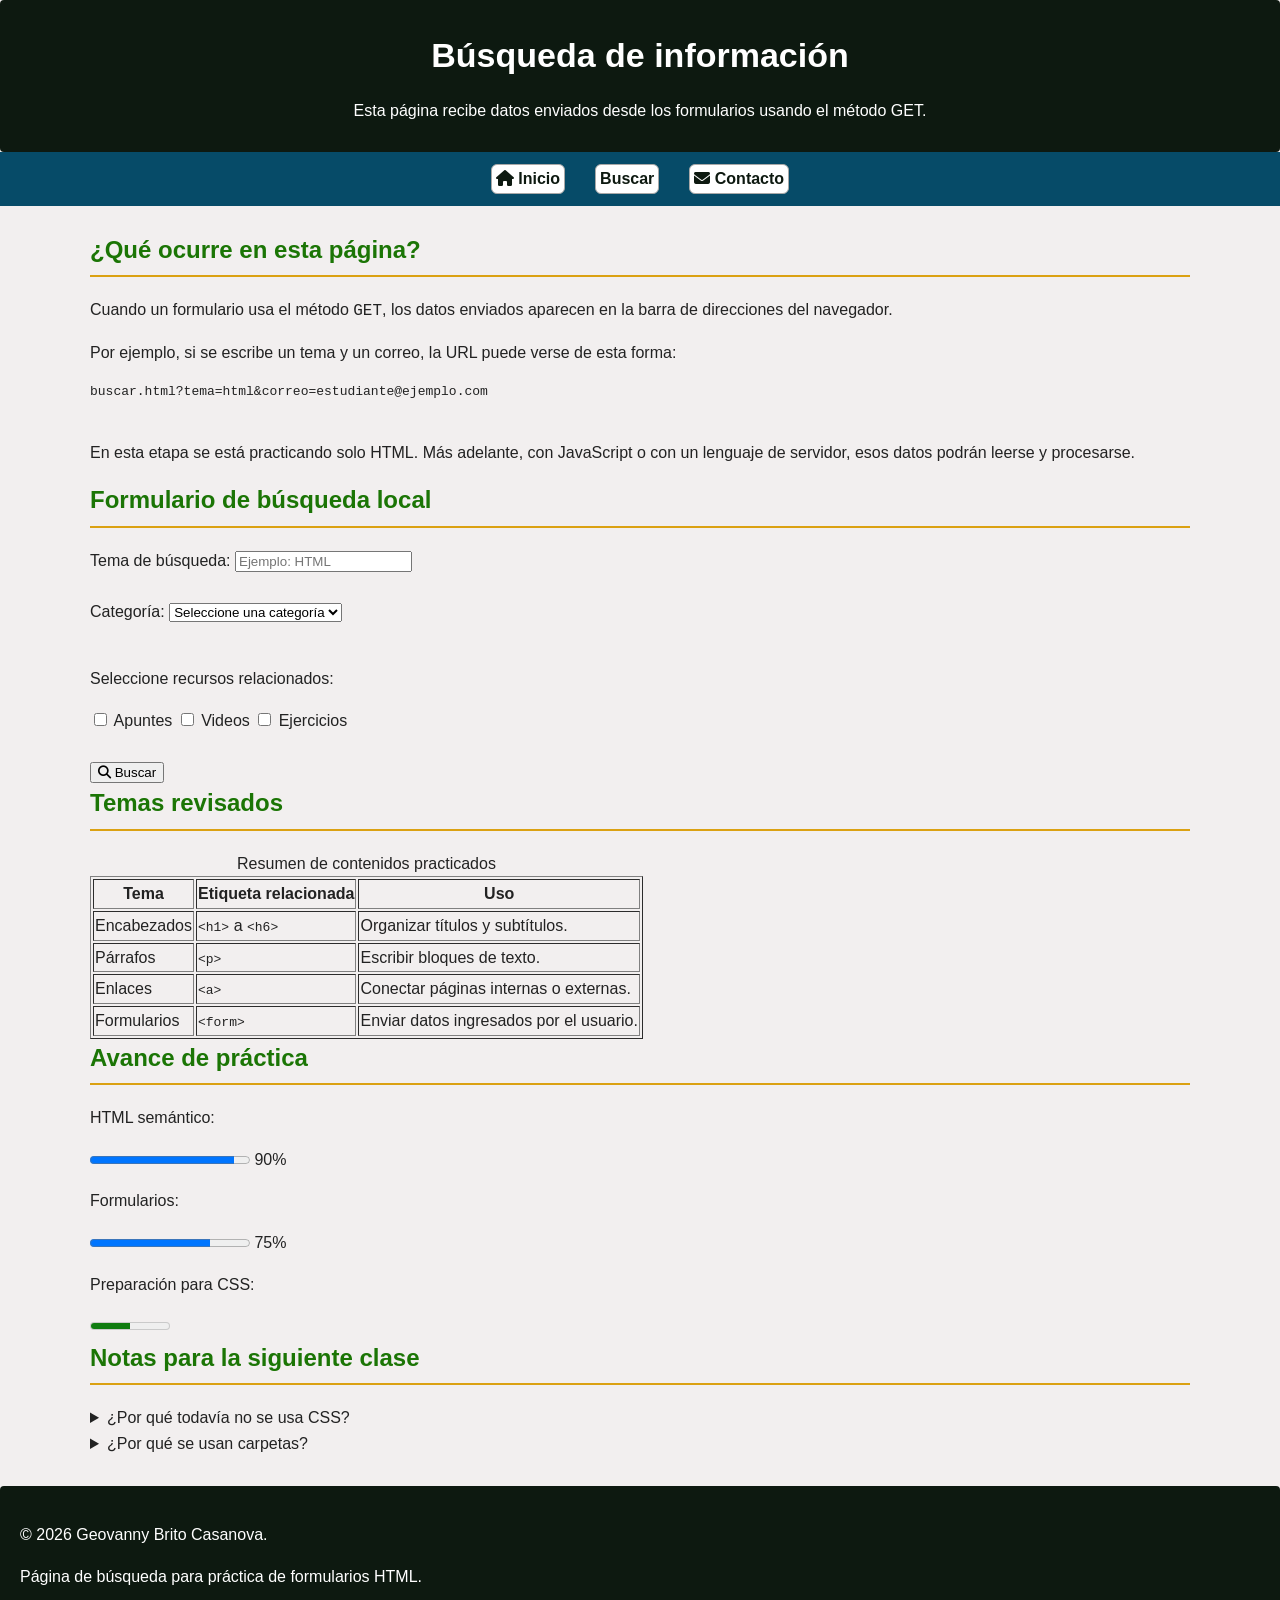
==== pages/buscar.html @ 32e03b08 "Primera practica de css" ====
<!DOCTYPE html>
<html lang="es">

<head>
    <meta charset="UTF-8">
    <title>Búsqueda de información</title>

    <!-- Como este archivo está dentro de pages, se sube un nivel con ../ -->
    <link rel="icon" href="../img/mundito.ico" type="image/x-icon">

    <link rel="stylesheet" href="https://cdnjs.cloudflare.com/ajax/libs/font-awesome/6.5.0/css/all.min.css">

    <link rel="stylesheet" href="../css/general.css">
    <link rel="stylesheet" href="../css/buscar.css">
</head>

<body>

    <header>
        <h1>Búsqueda de información</h1>
        <p>Esta página recibe datos enviados desde los formularios usando el método GET.</p>
    </header>

    <nav>
        <a href="../index.html">
            <i class="fa-solid fa-house"></i>
            Inicio
        </a>

        <a href="buscar.html">Buscar</a>

        <a href="cto/contacto.html">
            <i class="fa-solid fa-envelope"></i>
            Contacto
        </a>
    </nav>

    <main>

        <section>
            <h2>¿Qué ocurre en esta página?</h2>

            <p>
                Cuando un formulario usa el método <code>GET</code>, los datos enviados aparecen
                en la barra de direcciones del navegador.
            </p>

            <p>
                Por ejemplo, si se escribe un tema y un correo, la URL puede verse de esta forma:
            </p>

            <pre>
buscar.html?tema=html&correo=estudiante@ejemplo.com
            </pre>

            <p>
                En esta etapa se está practicando solo HTML. Más adelante, con JavaScript o con
                un lenguaje de servidor, esos datos podrán leerse y procesarse.
            </p>
        </section>

        <section>
            <h2>Formulario de búsqueda local</h2>

            <form method="GET" action="buscar.html">

                <label for="tema">Tema de búsqueda:</label>
                <input type="text" id="tema" name="tema" placeholder="Ejemplo: HTML" required minlength="3"
                    maxlength="20">

                <br><br>

                <label for="categoria">Categoría:</label>
                <select id="categoria" name="categoria" required>
                    <option value="">Seleccione una categoría</option>
                    <option value="estructura">Estructura HTML</option>
                    <option value="formularios">Formularios</option>
                    <option value="multimedia">Multimedia</option>
                    <option value="tablas">Tablas</option>
                </select>

                <br><br>

                <p>Seleccione recursos relacionados:</p>

                <label>
                    <input type="checkbox" name="recursos[]" value="apuntes">
                    Apuntes
                </label>

                <label>
                    <input type="checkbox" name="recursos[]" value="videos">
                    Videos
                </label>

                <label>
                    <input type="checkbox" name="recursos[]" value="ejercicios">
                    Ejercicios
                </label>

                <br><br>

                <button type="submit">
                    <i class="fa-solid fa-magnifying-glass"></i>
                    Buscar
                </button>
            </form>
        </section>

        <section>
            <h2>Temas revisados</h2>

            <table border="1">
                <caption>Resumen de contenidos practicados</caption>

                <thead>
                    <tr>
                        <th>Tema</th>
                        <th>Etiqueta relacionada</th>
                        <th>Uso</th>
                    </tr>
                </thead>

                <tbody>
                    <tr>
                        <td>Encabezados</td>
                        <td><code>&lt;h1&gt;</code> a <code>&lt;h6&gt;</code></td>
                        <td>Organizar títulos y subtítulos.</td>
                    </tr>

                    <tr>
                        <td>Párrafos</td>
                        <td><code>&lt;p&gt;</code></td>
                        <td>Escribir bloques de texto.</td>
                    </tr>

                    <tr>
                        <td>Enlaces</td>
                        <td><code>&lt;a&gt;</code></td>
                        <td>Conectar páginas internas o externas.</td>
                    </tr>

                    <tr>
                        <td>Formularios</td>
                        <td><code>&lt;form&gt;</code></td>
                        <td>Enviar datos ingresados por el usuario.</td>
                    </tr>
                </tbody>
            </table>
        </section>

        <section>
            <h2>Avance de práctica</h2>

            <p>HTML semántico:</p>
            <progress value="90" max="100"></progress>
            <span>90%</span>

            <p>Formularios:</p>
            <progress value="75" max="100"></progress>
            <span>75%</span>

            <p>Preparación para CSS:</p>
            <meter value="5" min="0" max="10"></meter>
        </section>

        <section>
            <h2>Notas para la siguiente clase</h2>

            <details>
                <summary>¿Por qué todavía no se usa CSS?</summary>
                <p>
                    Primero se está ordenando la estructura HTML. Después se aplicará CSS para
                    mejorar colores, márgenes, tamaños, distribución y diseño visual.
                </p>
            </details>

            <details>
                <summary>¿Por qué se usan carpetas?</summary>
                <p>
                    Las carpetas permiten separar imágenes, audio, video y páginas internas.
                    Esto ayuda a mantener el proyecto ordenado.
                </p>
            </details>
        </section>

    </main>

    <footer>
        <p>&copy; 2026 Geovanny Brito Casanova.</p>
        <p>Página de búsqueda para práctica de formularios HTML.</p>
    </footer>

</body>

</html>
---- css/general.css ----
*{
    box-sizing: border-box;
}
/* bloque del body */
body{
    margin: 0;
    font-family: Arial, Helvetica, sans-serif;
    background-color: #f2efef;
    color: #222;
    line-height: 1.6;
}
/* SELECTORES DE etiquetas  con estilos */
h1{
    margin: 0;
    font-size: 34px;
    text-align: center;
}
h2{
    color: #1b7505;
    margin-top: 0;
    border-bottom: 2px solid #dba112;
    padding-bottom: 6px;
} 

h3 {
    color:#222
}

p{
    font-size: 16px;
    text-align: justify;
}

a{
    color:#a1c1c8;
    text-decoration: none;

}
/*  ETIQUETA CON UNA ACCION*/
a:hover{ 
    text-decoration: underline;
    color:#9dc6c9
}
/* BLOQUE DE ENCABEZADO */
header{
    background-color: #0d1910;
    color: white;
    padding: 28px 16px;
    text-align: center;
    border-radius: 4px;

}

header p{
    text-align: center;
    margin-bottom: 0;
}
/* BLOQUE DEL PIE DE PAGINA */
footer{
    background-color: #0d1910;
    color: white;
    text-align:center;
    padding: 20px;
    margin-top: 30px;
    border-radius: 4px;

}
footer address { 
    font-style: normal;
}
/* BLOQUE 5 DE NAVEGACION */
nav{
    background-color: #064b68;
    padding: 12px;
    text-align: center;
    display: flex;
    justify-content: center;
    flex-wrap: wrap;
    gap: 30px;
}

nav a{
    background-color: white;
    color:#0d1910;
    padding: 1px 4px;
    border-radius: 6px;
    font-weight: bold;
    border: 1px solid #a8a8a7;
}

nav a:hover{
    background-color: #9dc6c9;
    color: white;
    text-decoration: none;
}

/* BLOQUE 6 ESTRUCTURA PRINCIPAL */
main{
    width: 90%;
    max-width: 1100px;
    margin: 25px auto;
}
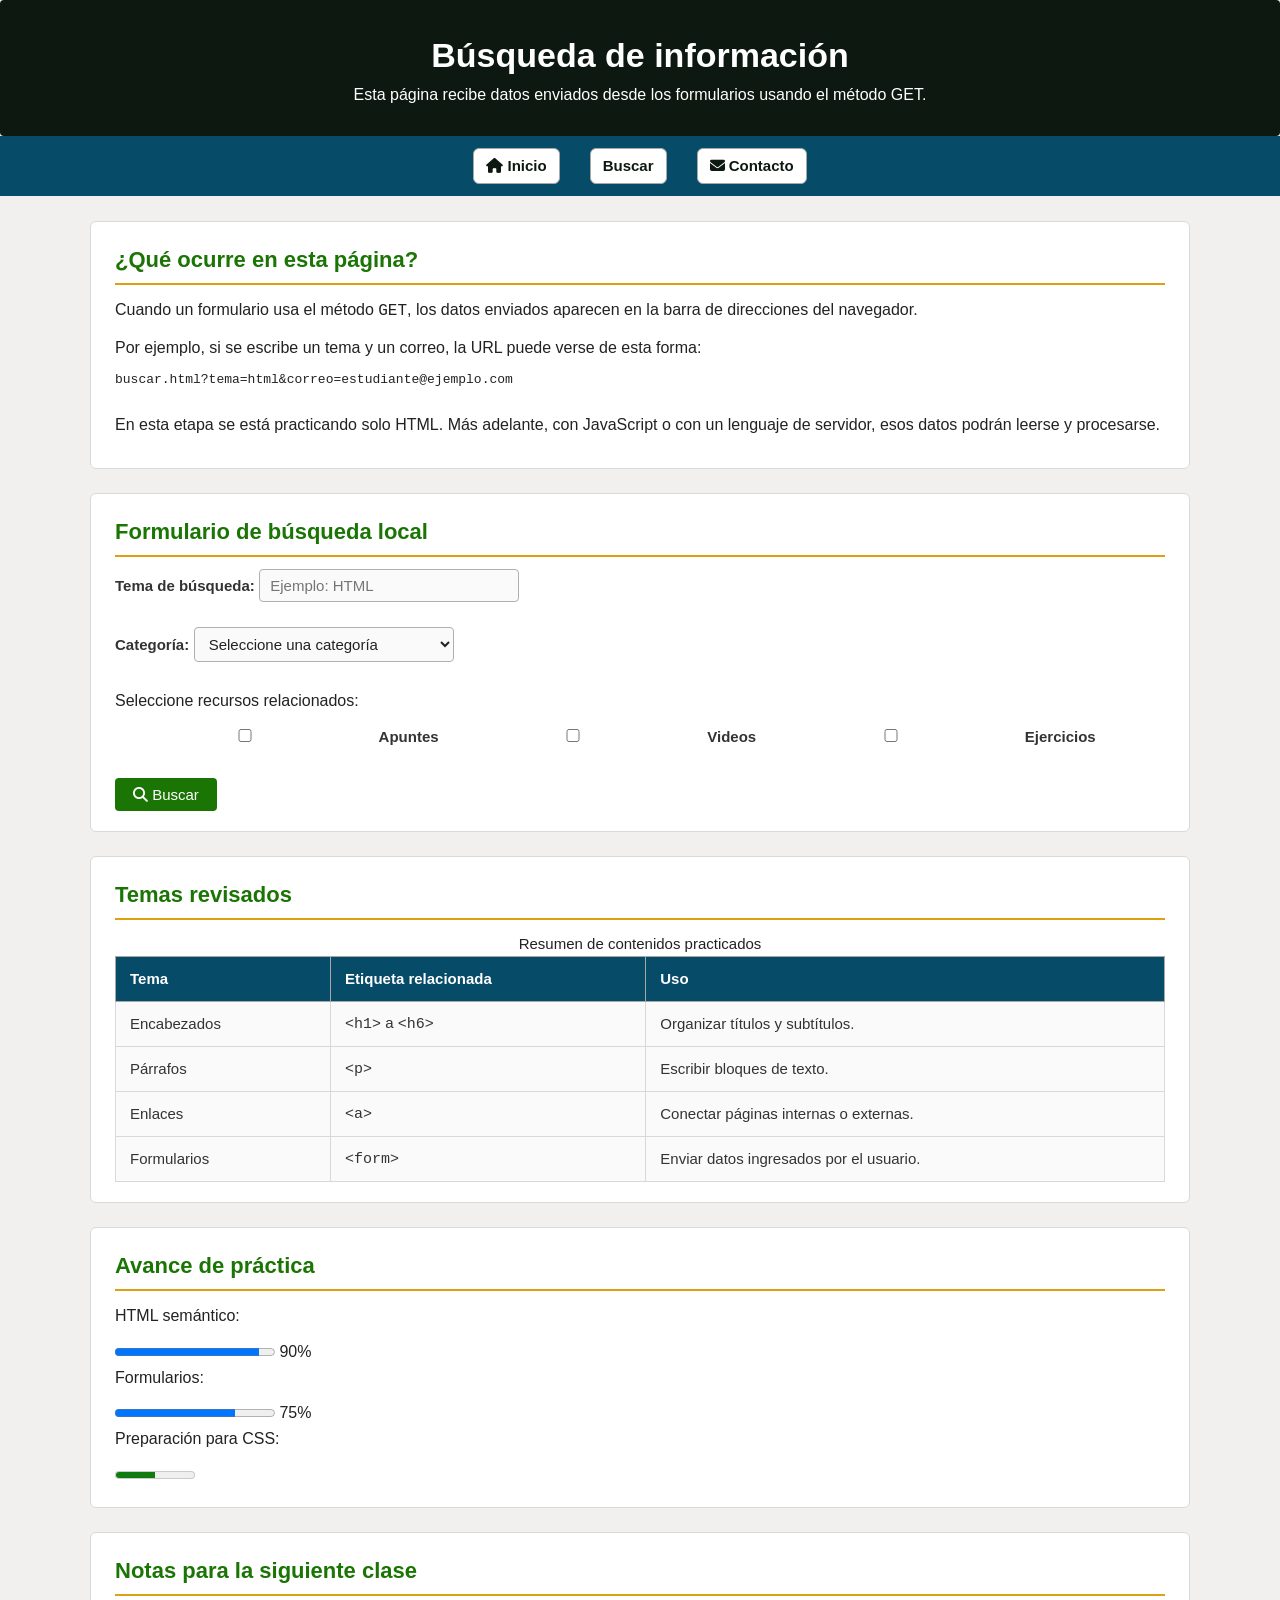
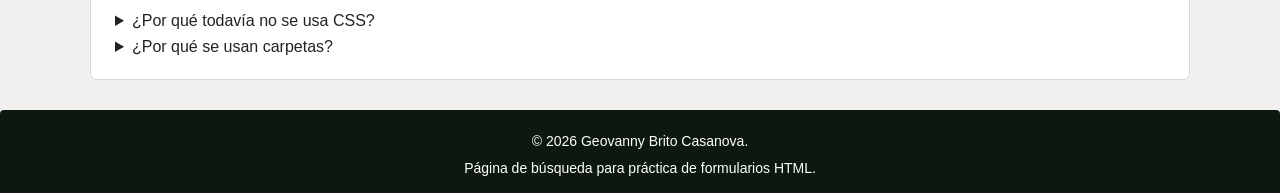
==== commit 6798bd09: "Segundo cambio, taller" ====
--- a/pages/buscar.html
+++ b/pages/buscar.html
@@ -1,75 +1,74 @@
 <!DOCTYPE html>
 <html lang="es">
-
+ 
 <head>
     <meta charset="UTF-8">
     <title>Búsqueda de información</title>
-
+ 
     <!-- Como este archivo está dentro de pages, se sube un nivel con ../ -->
     <link rel="icon" href="../img/mundito.ico" type="image/x-icon">
-
+ 
     <link rel="stylesheet" href="https://cdnjs.cloudflare.com/ajax/libs/font-awesome/6.5.0/css/all.min.css">
-
+ 
     <link rel="stylesheet" href="../css/general.css">
-    <link rel="stylesheet" href="../css/buscar.css">
 </head>
-
+ 
 <body>
-
+ 
     <header>
         <h1>Búsqueda de información</h1>
         <p>Esta página recibe datos enviados desde los formularios usando el método GET.</p>
     </header>
-
+ 
     <nav>
         <a href="../index.html">
             <i class="fa-solid fa-house"></i>
             Inicio
         </a>
-
+ 
         <a href="buscar.html">Buscar</a>
-
+ 
         <a href="cto/contacto.html">
             <i class="fa-solid fa-envelope"></i>
             Contacto
         </a>
     </nav>
-
+ 
     <main>
-
+ 
         <section>
             <h2>¿Qué ocurre en esta página?</h2>
-
+ 
             <p>
                 Cuando un formulario usa el método <code>GET</code>, los datos enviados aparecen
                 en la barra de direcciones del navegador.
             </p>
-
+ 
             <p>
                 Por ejemplo, si se escribe un tema y un correo, la URL puede verse de esta forma:
             </p>
-
+ 
             <pre>
 buscar.html?tema=html&correo=estudiante@ejemplo.com
             </pre>
-
+ 
             <p>
                 En esta etapa se está practicando solo HTML. Más adelante, con JavaScript o con
                 un lenguaje de servidor, esos datos podrán leerse y procesarse.
             </p>
         </section>
-
+ 
         <section>
             <h2>Formulario de búsqueda local</h2>
-
+ 
             <form method="GET" action="buscar.html">
-
+ 
                 <label for="tema">Tema de búsqueda:</label>
                 <input type="text" id="tema" name="tema" placeholder="Ejemplo: HTML" required minlength="3"
                     maxlength="20">
-
+ 
                 <br><br>
-
+ 
                 <label for="categoria">Categoría:</label>
                 <select id="categoria" name="categoria" required>
                     <option value="">Seleccione una categoría</option>
@@ -78,41 +77,41 @@
                     <option value="multimedia">Multimedia</option>
                     <option value="tablas">Tablas</option>
                 </select>
-
+ 
                 <br><br>
-
+ 
                 <p>Seleccione recursos relacionados:</p>
-
+ 
                 <label>
                     <input type="checkbox" name="recursos[]" value="apuntes">
                     Apuntes
                 </label>
-
+ 
                 <label>
                     <input type="checkbox" name="recursos[]" value="videos">
                     Videos
                 </label>
-
+ 
                 <label>
                     <input type="checkbox" name="recursos[]" value="ejercicios">
                     Ejercicios
                 </label>
-
+ 
                 <br><br>
-
+ 
                 <button type="submit">
                     <i class="fa-solid fa-magnifying-glass"></i>
                     Buscar
                 </button>
             </form>
         </section>
-
+ 
         <section>
             <h2>Temas revisados</h2>
-
-            <table border="1">
+ 
+            <table>
                 <caption>Resumen de contenidos practicados</caption>
-
+ 
                 <thead>
                     <tr>
                         <th>Tema</th>
@@ -120,26 +119,26 @@
                         <th>Uso</th>
                     </tr>
                 </thead>
-
+ 
                 <tbody>
                     <tr>
                         <td>Encabezados</td>
                         <td><code>&lt;h1&gt;</code> a <code>&lt;h6&gt;</code></td>
                         <td>Organizar títulos y subtítulos.</td>
                     </tr>
-
+ 
                     <tr>
                         <td>Párrafos</td>
                         <td><code>&lt;p&gt;</code></td>
                         <td>Escribir bloques de texto.</td>
                     </tr>
-
+ 
                     <tr>
                         <td>Enlaces</td>
                         <td><code>&lt;a&gt;</code></td>
                         <td>Conectar páginas internas o externas.</td>
                     </tr>
-
+ 
                     <tr>
                         <td>Formularios</td>
                         <td><code>&lt;form&gt;</code></td>
@@ -148,25 +147,25 @@
                 </tbody>
             </table>
         </section>
-
+ 
         <section>
             <h2>Avance de práctica</h2>
-
+ 
             <p>HTML semántico:</p>
             <progress value="90" max="100"></progress>
             <span>90%</span>
-
+ 
             <p>Formularios:</p>
             <progress value="75" max="100"></progress>
             <span>75%</span>
-
+ 
             <p>Preparación para CSS:</p>
             <meter value="5" min="0" max="10"></meter>
         </section>
-
+ 
         <section>
             <h2>Notas para la siguiente clase</h2>
-
+ 
             <details>
                 <summary>¿Por qué todavía no se usa CSS?</summary>
                 <p>
@@ -174,7 +173,7 @@
                     mejorar colores, márgenes, tamaños, distribución y diseño visual.
                 </p>
             </details>
-
+ 
             <details>
                 <summary>¿Por qué se usan carpetas?</summary>
                 <p>
@@ -183,14 +182,14 @@
                 </p>
             </details>
         </section>
-
+ 
     </main>
-
+ 
     <footer>
         <p>&copy; 2026 Geovanny Brito Casanova.</p>
         <p>Página de búsqueda para práctica de formularios HTML.</p>
     </footer>
-
+ 
 </body>
-
+ 
 </html>
--- a/css/general.css
+++ b/css/general.css
@@ -1,75 +1,83 @@
-*{
+/* ============================================================
+   BLOQUE 1: CONFIGURACIÓN GENERAL
+   Selector universal, body, fuente, fondo, color e interlineado.
+   ============================================================ */
+ 
+* {
     box-sizing: border-box;
-}
-/* bloque del body */
-body{
     margin: 0;
+    padding: 0;
+}
+ 
+body {
     font-family: Arial, Helvetica, sans-serif;
     background-color: #f2efef;
     color: #222;
     line-height: 1.6;
 }
-/* SELECTORES DE etiquetas  con estilos */
-h1{
+ 
+/* ============================================================
+   BLOQUE 2: TÍTULOS, PÁRRAFOS Y ENLACES
+   Estilos para h1, h2, h3, p, a y a:hover.
+   ============================================================ */
+ 
+h1 {
+    font-size: 34px;
+    text-align: center;
     margin: 0;
-    font-size: 34px;
-    text-align: center;
-}
-h2{
+}
+ 
+h2 {
+    font-size: 22px;
     color: #1b7505;
     margin-top: 0;
+    margin-bottom: 12px;
     border-bottom: 2px solid #dba112;
     padding-bottom: 6px;
-} 
-
+}
+ 
 h3 {
-    color:#222
-}
-
-p{
+    font-size: 18px;
+    color: #222;
+    margin-bottom: 8px;
+}
+ 
+p {
     font-size: 16px;
     text-align: justify;
-}
-
-a{
-    color:#a1c1c8;
+    margin-bottom: 10px;
+}
+ 
+a {
+    color: #a1c1c8;
     text-decoration: none;
-
-}
-/*  ETIQUETA CON UNA ACCION*/
-a:hover{ 
+}
+ 
+a:hover {
     text-decoration: underline;
-    color:#9dc6c9
-}
-/* BLOQUE DE ENCABEZADO */
-header{
+    color: #9dc6c9;
+}
+ 
+/* ============================================================
+   BLOQUE 3: ELEMENTOS SEMÁNTICOS PRINCIPALES
+   Estilos para header, nav, main, section, article, aside y footer.
+   ============================================================ */
+ 
+header {
     background-color: #0d1910;
     color: white;
     padding: 28px 16px;
     text-align: center;
     border-radius: 4px;
-
-}
-
-header p{
+}
+ 
+header p {
     text-align: center;
     margin-bottom: 0;
-}
-/* BLOQUE DEL PIE DE PAGINA */
-footer{
-    background-color: #0d1910;
-    color: white;
-    text-align:center;
-    padding: 20px;
-    margin-top: 30px;
-    border-radius: 4px;
-
-}
-footer address { 
-    font-style: normal;
-}
-/* BLOQUE 5 DE NAVEGACION */
-nav{
+    color: white;
+}
+ 
+nav {
     background-color: #064b68;
     padding: 12px;
     text-align: center;
@@ -78,25 +86,288 @@
     flex-wrap: wrap;
     gap: 30px;
 }
-
-nav a{
+ 
+main {
+    width: 90%;
+    max-width: 1100px;
+    margin: 25px auto;
+}
+ 
+section {
     background-color: white;
-    color:#0d1910;
-    padding: 1px 4px;
+    border: 1px solid #d9d9d9;
+    border-radius: 6px;
+    padding: 20px 24px;
+    margin-bottom: 24px;
+}
+ 
+article {
+    background-color: #f9f9f9;
+    border-left: 4px solid #1b7505;
+    border-radius: 4px;
+    padding: 14px 18px;
+    margin-bottom: 16px;
+}
+ 
+aside {
+    background-color: #e8f4f6;
+    border: 1px solid #a1c1c8;
+    border-radius: 6px;
+    padding: 16px 20px;
+    margin: 10px 16px;
+    font-size: 15px;
+}
+ 
+footer {
+    background-color: #0d1910;
+    color: white;
+    text-align: center;
+    padding: 20px;
+    margin-top: 30px;
+    border-radius: 4px;
+}
+ 
+/* ============================================================
+   BLOQUE 4: MENÚ DE NAVEGACIÓN
+   Estilos para nav, nav a y nav a:hover.
+   ============================================================ */
+ 
+nav a {
+    background-color: white;
+    color: #0d1910;
+    padding: 5px 12px;
     border-radius: 6px;
     font-weight: bold;
     border: 1px solid #a8a8a7;
-}
-
-nav a:hover{
+    font-size: 15px;
+}
+ 
+nav a:hover {
     background-color: #9dc6c9;
     color: white;
     text-decoration: none;
 }
-
-/* BLOQUE 6 ESTRUCTURA PRINCIPAL */
-main{
-    width: 90%;
-    max-width: 1100px;
-    margin: 25px auto;
+ 
+/* ============================================================
+   BLOQUE 5: CONTENIDO Y SECCIONES
+   Estilos para main, section, article y aside.
+   ============================================================ */
+ 
+section article {
+    margin-top: 12px;
+}
+ 
+section article h3 {
+    color: #064b68;
+}
+ 
+/* ============================================================
+   BLOQUE 6: IMÁGENES Y MULTIMEDIA
+   Estilos para img, figure, figcaption, video, audio e iframe.
+   ============================================================ */
+ 
+img {
+    max-width: 100%;
+    height: auto;
+    border-radius: 4px;
+    display: block;
+}
+ 
+figure {
+    margin: 16px 0;
+    text-align: center;
+}
+ 
+figure img {
+    margin: 0 auto;
+    border: 2px solid #d9d9d9;
+}
+ 
+figcaption {
+    font-size: 14px;
+    color: #555;
+    margin-top: 6px;
+    font-style: italic;
+}
+ 
+video {
+    max-width: 100%;
+    height: auto;
+    border-radius: 4px;
+    border: 2px solid #d9d9d9;
+    display: block;
+    margin: 10px 0;
+}
+ 
+audio {
+    width: 100%;
+    margin: 10px 0;
+}
+ 
+iframe {
+    max-width: 100%;
+    border: 2px solid #d9d9d9;
+    border-radius: 4px;
+    display: block;
+    margin: 10px 0;
+}
+ 
+/* ============================================================
+   BLOQUE 7: LISTAS
+   Estilos para ul, ol y li.
+   ============================================================ */
+ 
+ul {
+    padding-left: 20px;
+    margin-bottom: 10px;
+}
+ 
+ol {
+    padding-left: 20px;
+    margin-bottom: 10px;
+}
+ 
+li {
+    margin-bottom: 6px;
+    font-size: 16px;
+}
+ 
+/* ============================================================
+   BLOQUE 8: FORMULARIOS
+   Estilos para form, label, input, textarea, select y button.
+   ============================================================ */
+ 
+form {
+    margin-top: 10px;
+}
+ 
+label {
+    font-size: 15px;
+    font-weight: bold;
+    color: #333;
+    display: inline-block;
+    margin-bottom: 4px;
+}
+ 
+input {
+    font-size: 15px;
+    padding: 7px 10px;
+    border: 1px solid #b0b0b0;
+    border-radius: 4px;
+    width: 260px;
+    background-color: #fafafa;
+    color: #222;
+}
+ 
+input:hover {
+    border-color: #1b7505;
+}
+ 
+textarea {
+    font-size: 15px;
+    padding: 7px 10px;
+    border: 1px solid #b0b0b0;
+    border-radius: 4px;
+    background-color: #fafafa;
+    color: #222;
+    resize: vertical;
+    width: 100%;
+    max-width: 460px;
+}
+ 
+textarea:hover {
+    border-color: #1b7505;
+}
+ 
+select {
+    font-size: 15px;
+    padding: 7px 10px;
+    border: 1px solid #b0b0b0;
+    border-radius: 4px;
+    background-color: #fafafa;
+    color: #222;
+    width: 260px;
+}
+ 
+select:hover {
+    border-color: #1b7505;
+}
+ 
+button {
+    font-size: 15px;
+    padding: 8px 18px;
+    background-color: #1b7505;
+    color: white;
+    border: none;
+    border-radius: 4px;
+    cursor: pointer;
+    margin-right: 8px;
+}
+ 
+button:hover {
+    background-color: #064b68;
+    color: white;
+}
+ 
+/* ============================================================
+   BLOQUE 9: TABLAS
+   Estilos para table, thead, tbody, tr, th y td.
+   ============================================================ */
+ 
+table {
+    width: 100%;
+    border-collapse: collapse;
+    margin-top: 12px;
+    font-size: 15px;
+}
+ 
+thead {
+    background-color: #064b68;
+    color: white;
+}
+ 
+thead th {
+    padding: 10px 14px;
+    text-align: left;
+    border: 1px solid #a8a8a7;
+}
+ 
+tbody tr {
+    background-color: #fafafa;
+}
+ 
+tbody tr:hover {
+    background-color: #e8f4f6;
+}
+ 
+th {
+    font-weight: bold;
+    padding: 10px 14px;
+    border: 1px solid #a8a8a7;
+}
+ 
+td {
+    padding: 9px 14px;
+    border: 1px solid #d9d9d9;
+    color: #333;
+}
+ 
+/* ============================================================
+   BLOQUE 10: PIE DE PÁGINA
+   Estilos para footer, footer p y footer address.
+   ============================================================ */
+ 
+footer p {
+    text-align: center;
+    color: white;
+    font-size: 14px;
+    margin-bottom: 4px;
+}
+ 
+footer address {
+    font-style: normal;
+    font-size: 14px;
+    color: #ccc;
+    margin-top: 8px;
+    line-height: 1.8;
 }
